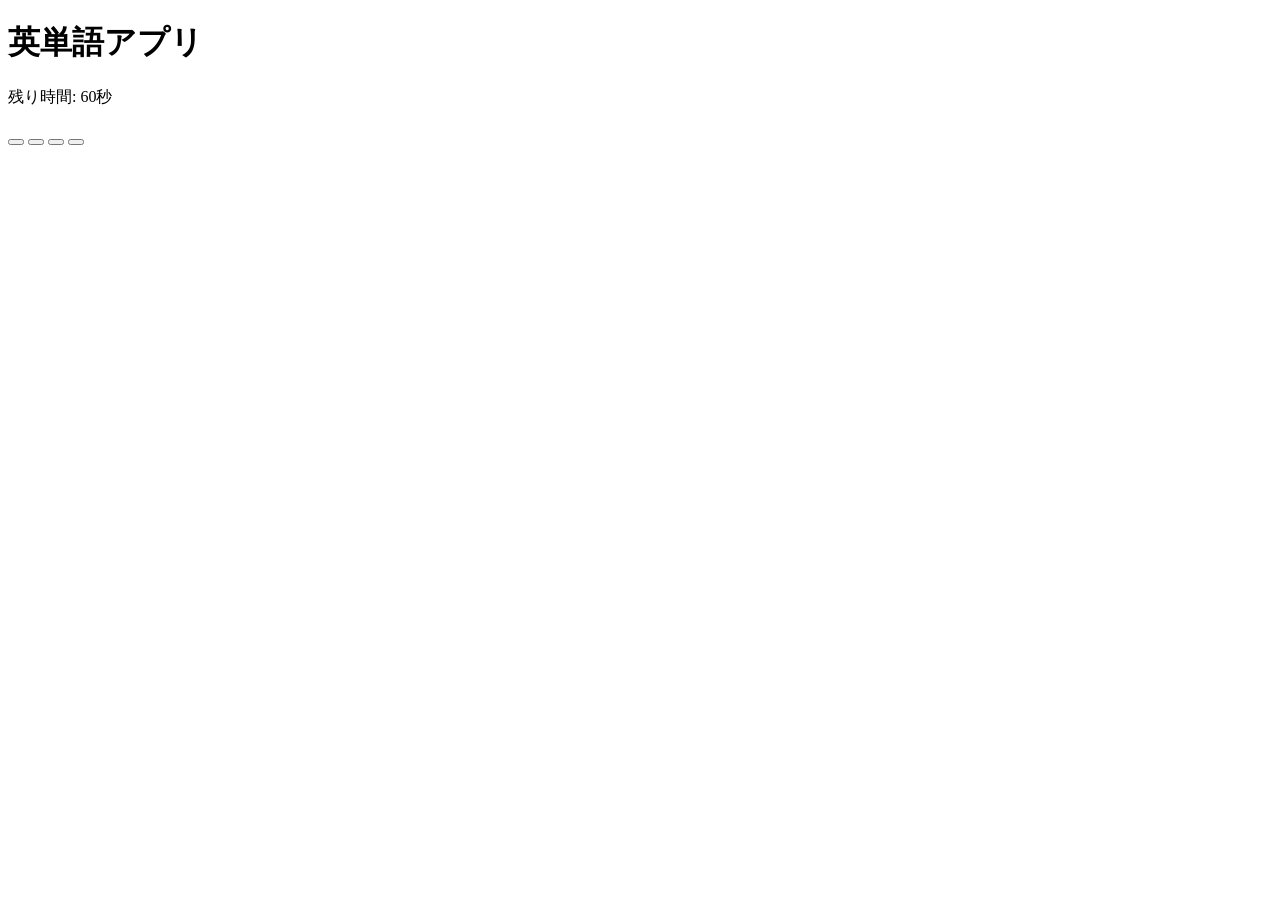
==== index.html @ 38f98d63 "Add files via upload" ====
<!DOCTYPE html>
<html lang="ja">
    <head>
        <meta charset="UTF-8">
        <title>英単語アプリ</title>

        <link rel="stylesheet" href="css/style.css">
        <link rel="stylesheet" href="css/button.css">
    </head>

    <body>
        <h1>英単語アプリ</h1>
        <p id="timer">残り時間: 60秒</p>
        <h2 id="word"></h2>

        <div class="answer-grid">
            <button class="answer-btn" id="btn1" onclick ="checkAnswer(0)"></button>
            <button class="answer-btn" id="btn2" onclick ="checkAnswer(1)"></button>
            <button class="answer-btn" id="btn3" onclick ="checkAnswer(2)"></button>
            <button class="answer-btn" id="btn4" onclick ="checkAnswer(3)"></button>
        </div>

        <p id="result"></p>

        <script src="js/data.js"></script>
        <script src="js/script.js"></script>
    </body>
</html>
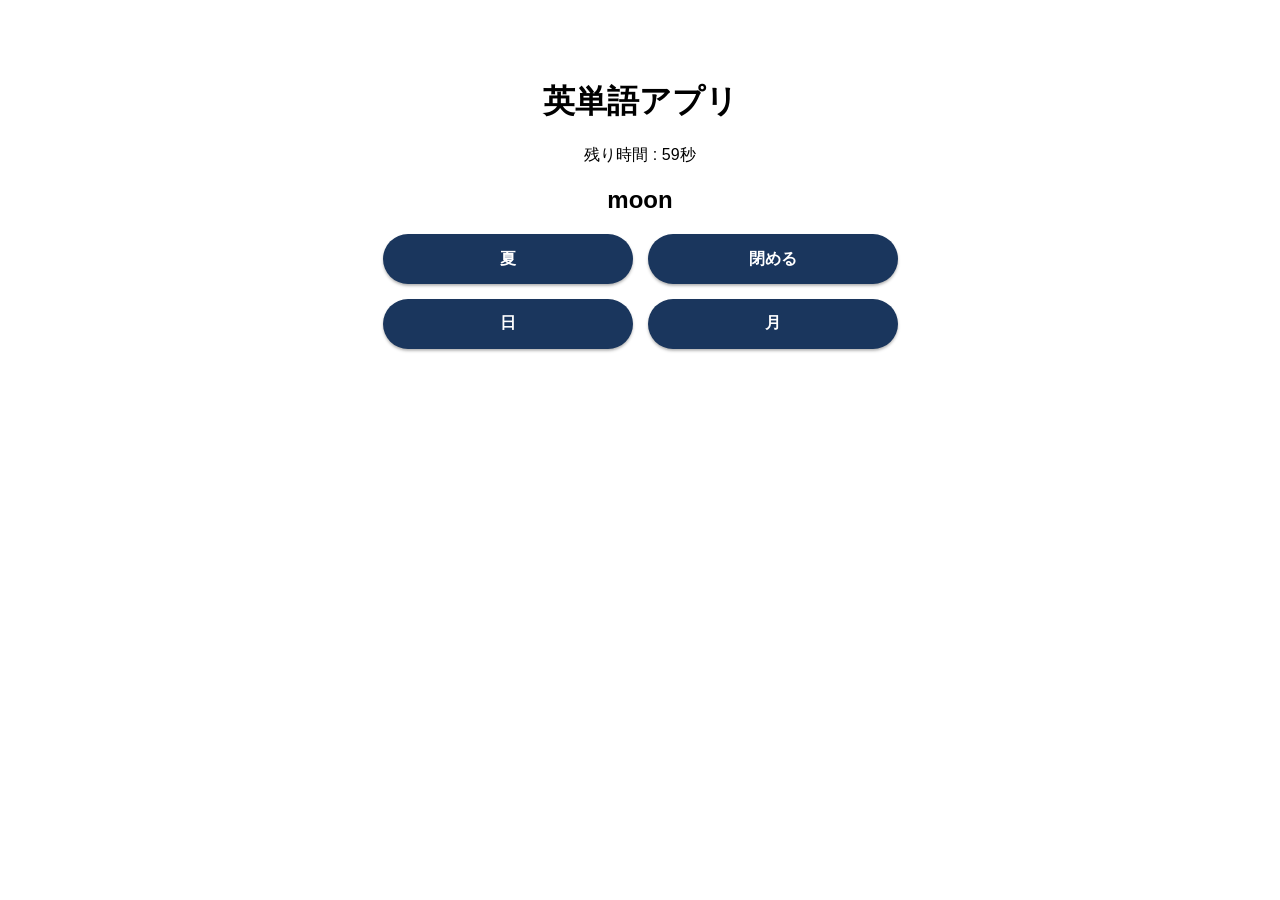
==== commit 06a423ab: "Add files via upload" ====
--- a/index.html
+++ b/index.html
@@ -2,6 +2,7 @@
 <html lang="ja">
     <head>
         <meta charset="UTF-8">
+        <meta name="viewport" content="width=device-width, initial-scale=1.0">
         <title>英単語アプリ</title>
 
         <link rel="stylesheet" href="css/style.css">
--- a/css/style.css
+++ b/css/style.css
@@ -0,0 +1,12 @@
+body{
+    text-align:center;
+    font-family:sans-serif;
+    margin-top:80px;
+}
+
+.answer-grid{
+    display: grid;
+    grid-template-columns: repeat(2,250px);
+    justify-content:center;
+    gap:15px;
+}
--- a/css/button.css
+++ b/css/button.css
@@ -0,0 +1,20 @@
+.answer-btn {
+    display: flex;
+    justify-content: center;
+    align-items: center;
+    width: 100%;
+    max-width:250px;
+    margin:0;
+    padding: .9em 2em;
+    border: none;
+    border-radius: 25px;
+    box-shadow: 0 2px 3px rgb(0 0 0 / 25%), 0 2px 3px -2px rgb(0 0 0 / 15%);
+    background-color: #1a365d;
+    color: #fff;
+    font-weight: 600;
+    font-size: 1em;
+}
+
+.answer-btn:hover {
+    background-color: #0a264d;
+}
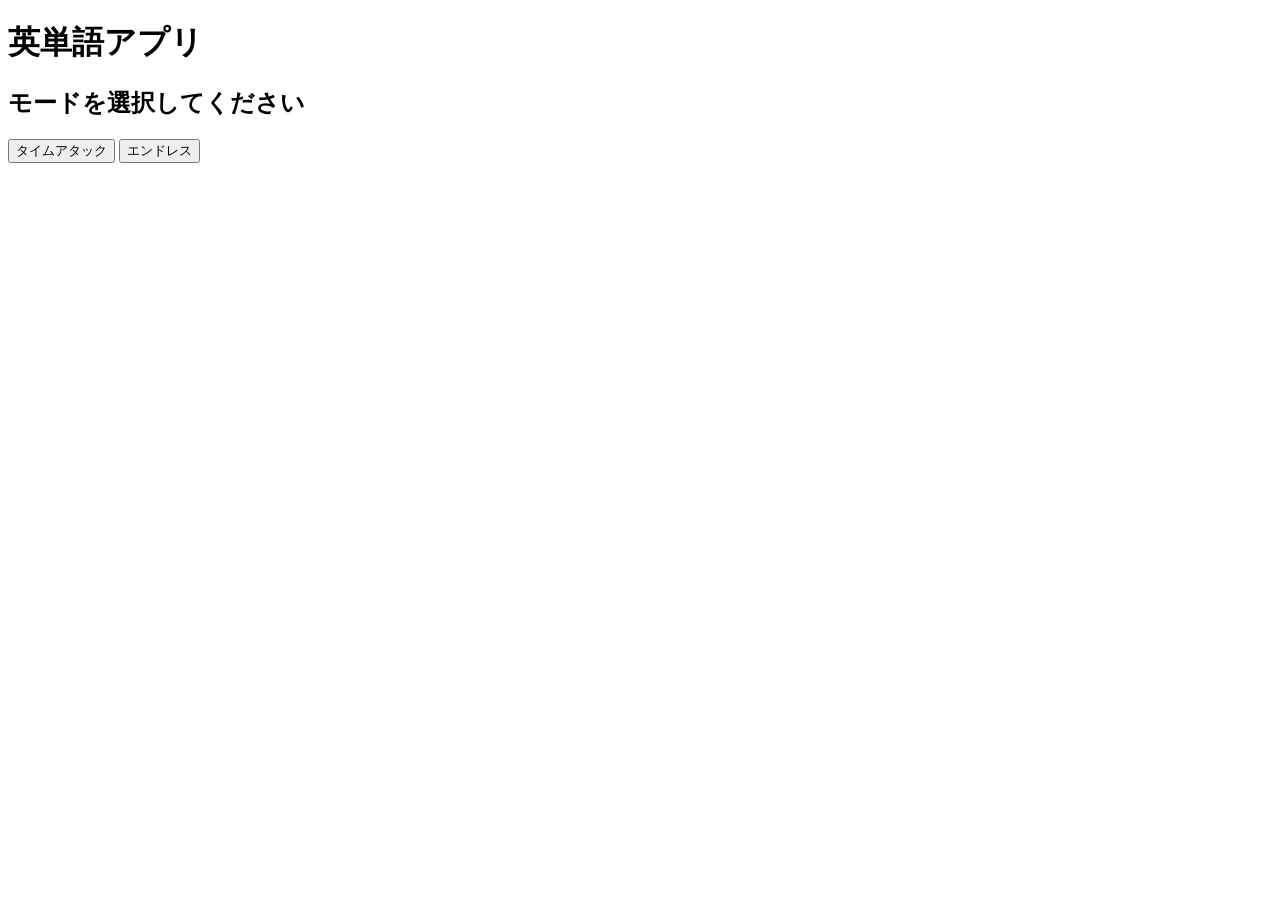
==== commit 1144b280: "Rename index (1).html to index.html" ====
--- a/index.html
+++ b/index.html
@@ -1,3 +1,4 @@
+
 <!DOCTYPE html>
 <html lang="ja">
     <head>
@@ -11,19 +12,12 @@
 
     <body>
         <h1>英単語アプリ</h1>
-        <p id="timer">残り時間: 60秒</p>
-        <h2 id="word"></h2>
+        <h2>モードを選択してください</h2>
 
-        <div class="answer-grid">
-            <button class="answer-btn" id="btn1" onclick ="checkAnswer(0)"></button>
-            <button class="answer-btn" id="btn2" onclick ="checkAnswer(1)"></button>
-            <button class="answer-btn" id="btn3" onclick ="checkAnswer(2)"></button>
-            <button class="answer-btn" id="btn4" onclick ="checkAnswer(3)"></button>
-        </div>
+        <button class="button-54" onclick="startGame('time')">タイムアタック</button>
 
-        <p id="result"></p>
+        <button class="button-54" onclick="startGame('endless')">エンドレス</button>
 
-        <script src="js/data.js"></script>
-        <script src="js/script.js"></script>
+        <script src="js/mode.js"></script>
     </body>
-</html>+</html>
